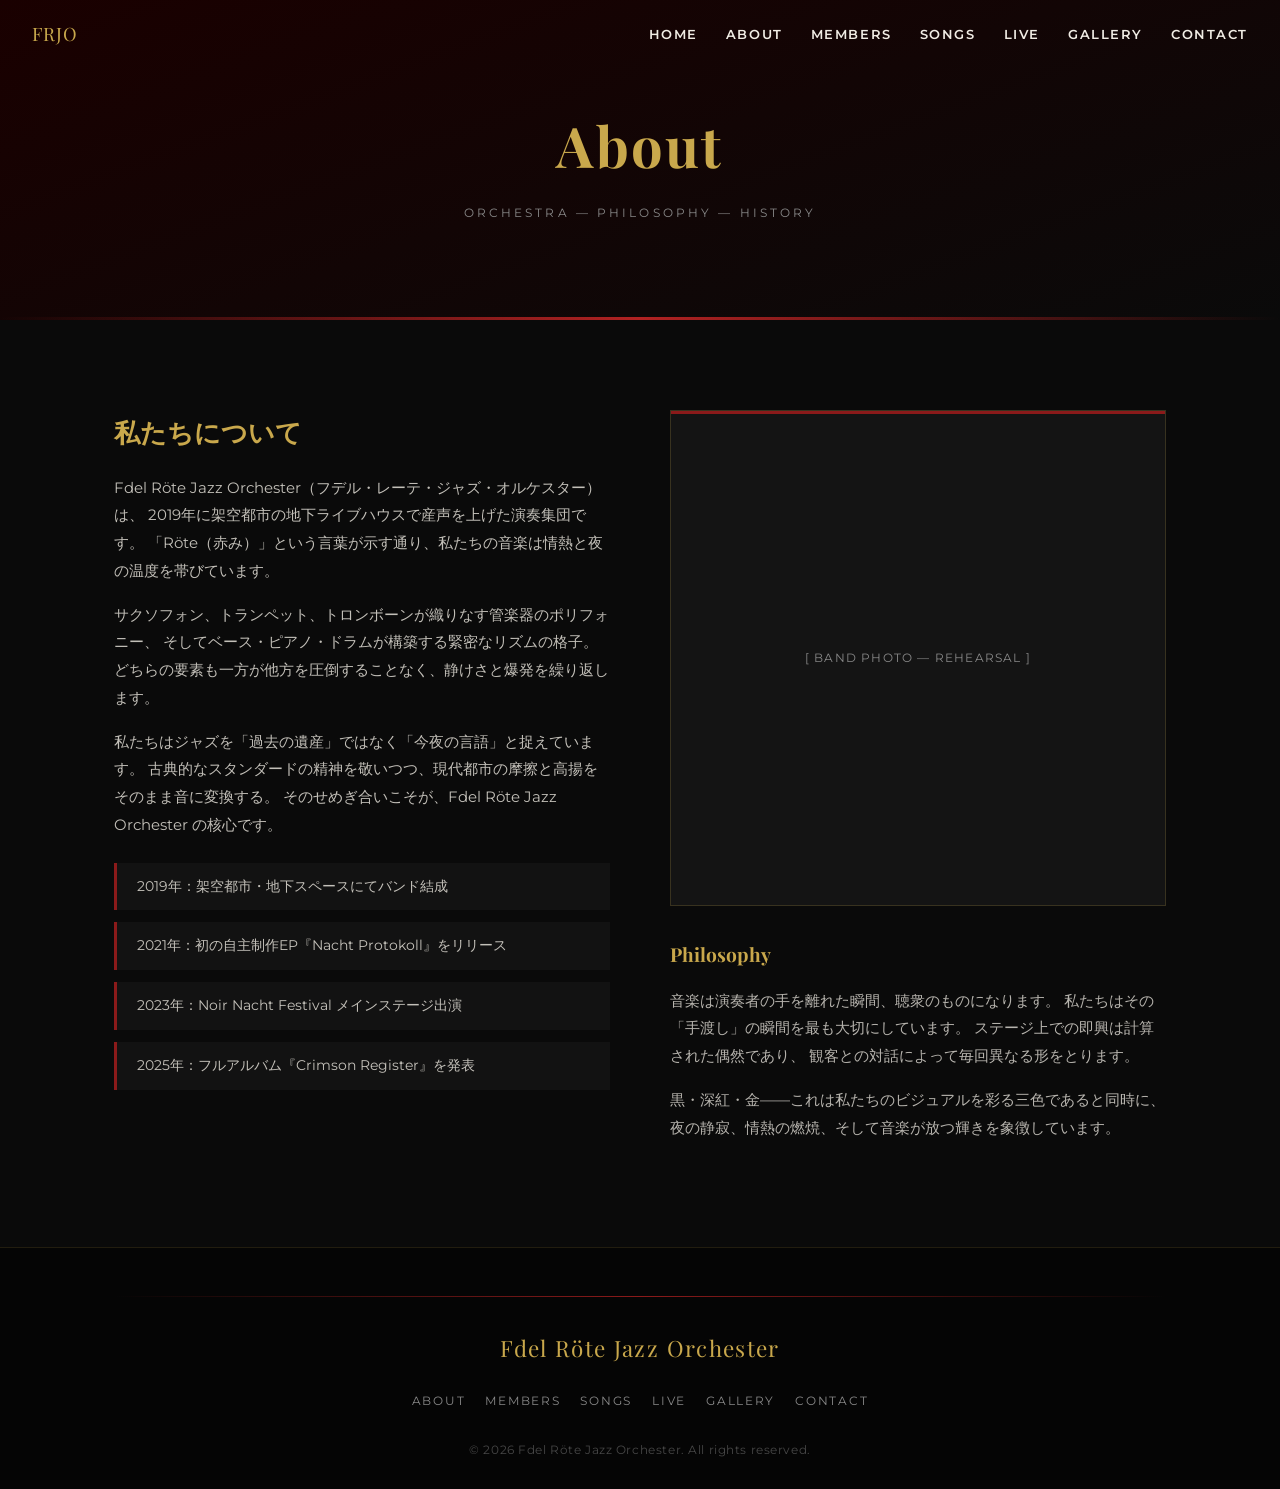
==== about.html @ 0514fe91 "Initial commit: Fdel Röte Jazz Orchester official site" ====
<!DOCTYPE html>
<html lang="ja">
<head>
  <meta charset="UTF-8">
  <meta name="viewport" content="width=device-width, initial-scale=1.0">
  <title>About — Fdel Röte Jazz Orchester</title>
  <meta name="description" content="Fdel Röte Jazz Orchester のバンド紹介・活動コンセプト。">
  <link rel="stylesheet" href="style.css">
</head>
<body>

  <nav id="navbar">
    <a class="nav-logo" href="index.html">FRJO</a>
    <button class="hamburger" id="hamburger" aria-label="メニュー" aria-expanded="false">
      <span></span><span></span><span></span>
    </button>
    <ul class="nav-links" id="nav-links">
      <li><a href="index.html">Home</a></li>
      <li><a href="about.html">About</a></li>
      <li><a href="members.html">Members</a></li>
      <li><a href="songs.html">Songs</a></li>
      <li><a href="live.html">Live</a></li>
      <li><a href="gallery.html">Gallery</a></li>
      <li><a href="contact.html">Contact</a></li>
    </ul>
  </nav>

  <div class="page-hero">
    <div>
      <h1 class="section-title" style="margin-bottom:0;">About</h1>
      <p>Orchestra — Philosophy — History</p>
    </div>
  </div>

  <section class="section">
    <div class="container">
      <div class="about-content">
        <!-- Left: text -->
        <div class="slide-left">
          <h2 style="font-size:1.6rem;margin-bottom:20px;">私たちについて</h2>
          <p>
            Fdel Röte Jazz Orchester（フデル・レーテ・ジャズ・オルケスター）は、
            2019年に架空都市の地下ライブハウスで産声を上げた演奏集団です。
            「Röte（赤み）」という言葉が示す通り、私たちの音楽は情熱と夜の温度を帯びています。
          </p>
          <p>
            サクソフォン、トランペット、トロンボーンが織りなす管楽器のポリフォニー、
            そしてベース・ピアノ・ドラムが構築する緊密なリズムの格子。
            どちらの要素も一方が他方を圧倒することなく、静けさと爆発を繰り返します。
          </p>
          <p>
            私たちはジャズを「過去の遺産」ではなく「今夜の言語」と捉えています。
            古典的なスタンダードの精神を敬いつつ、現代都市の摩擦と高揚をそのまま音に変換する。
            そのせめぎ合いこそが、Fdel Röte Jazz Orchester の核心です。
          </p>

          <ul class="about-highlights">
            <li>2019年：架空都市・地下スペースにてバンド結成</li>
            <li>2021年：初の自主制作EP『Nacht Protokoll』をリリース</li>
            <li>2023年：Noir Nacht Festival メインステージ出演</li>
            <li>2025年：フルアルバム『Crimson Register』を発表</li>
          </ul>
        </div>

        <!-- Right: image + philosophy -->
        <div class="slide-right">
          <div class="dummy-img" style="aspect-ratio:1;margin-bottom:32px;">[ Band Photo — Rehearsal ]</div>

          <h2 style="font-size:1.2rem;margin-bottom:16px;">Philosophy</h2>
          <p style="color:rgba(240,236,228,.75);">
            音楽は演奏者の手を離れた瞬間、聴衆のものになります。
            私たちはその「手渡し」の瞬間を最も大切にしています。
            ステージ上での即興は計算された偶然であり、
            観客との対話によって毎回異なる形をとります。
          </p>
          <p style="color:rgba(240,236,228,.75);">
            黒・深紅・金——これは私たちのビジュアルを彩る三色であると同時に、
            夜の静寂、情熱の燃焼、そして音楽が放つ輝きを象徴しています。
          </p>
        </div>
      </div>
    </div>
  </section>

  <footer>
    <div class="container">
      <div class="crimson-rule"></div>
      <div class="footer-logo">Fdel Röte Jazz Orchester</div>
      <ul class="footer-nav">
        <li><a href="about.html">About</a></li>
        <li><a href="members.html">Members</a></li>
        <li><a href="songs.html">Songs</a></li>
        <li><a href="live.html">Live</a></li>
        <li><a href="gallery.html">Gallery</a></li>
        <li><a href="contact.html">Contact</a></li>
      </ul>
      <p class="footer-copy">&copy; 2026 Fdel Röte Jazz Orchester. All rights reserved.</p>
    </div>
  </footer>

  <script src="script.js"></script>
</body>
</html>
---- style.css ----
/* =============================================
   Fdel Röte Jazz Orchester — style.css
   Design: Black × Gold × Crimson
============================================= */

@import url('https://fonts.googleapis.com/css2?family=Montserrat:wght@400;600;700&family=Playfair+Display:ital,wght@0,700;1,400&display=swap');

/* ---- Reset & Base ---- */
*, *::before, *::after { box-sizing: border-box; margin: 0; padding: 0; }

:root {
  --black:   #0a0a0a;
  --dark:    #141414;
  --gold:    #c9a84c;
  --gold-lt: #e8c96a;
  --crimson: #8b1a1a;
  --crimson-lt: #b22222;
  --white:   #f0ece4;
  --gray:    #888;
  --font-sans: 'Montserrat', sans-serif;
  --font-serif: 'Playfair Display', serif;
}

html { scroll-behavior: smooth; }

body {
  background: var(--black);
  color: var(--white);
  font-family: var(--font-sans);
  font-size: 15px;
  line-height: 1.7;
  overflow-x: hidden;
}

a { color: var(--gold); text-decoration: none; }
a:hover { color: var(--gold-lt); }

img { display: block; max-width: 100%; }

h1, h2, h3, h4 { font-family: var(--font-serif); color: var(--gold); }

/* ---- Utility ---- */
.container { max-width: 1100px; margin: 0 auto; padding: 0 24px; }

.section { padding: 90px 0; }

.section-title {
  font-size: clamp(1.8rem, 4vw, 2.8rem);
  text-align: center;
  margin-bottom: 12px;
  letter-spacing: .04em;
}

.section-title + .divider {
  width: 60px; height: 3px;
  background: var(--crimson-lt);
  margin: 0 auto 56px;
}

.gold-line {
  display: block;
  width: 40px; height: 2px;
  background: var(--gold);
  margin: 8px auto 0;
}

/* ---- Navigation ---- */
#navbar {
  position: fixed; top: 0; left: 0; width: 100%;
  z-index: 1000;
  padding: 18px 32px;
  display: flex; align-items: center; justify-content: space-between;
  transition: background .35s, padding .35s, backdrop-filter .35s;
}

#navbar.scrolled {
  background: rgba(10,10,10,.82);
  backdrop-filter: blur(10px);
  padding: 12px 32px;
  border-bottom: 1px solid rgba(201,168,76,.18);
}

.nav-logo {
  font-family: var(--font-serif);
  font-size: 1.15rem;
  color: var(--gold);
  letter-spacing: .06em;
  white-space: nowrap;
}

.nav-links { display: flex; gap: 28px; list-style: none; }

.nav-links a {
  color: var(--white);
  font-size: .82rem;
  font-weight: 600;
  letter-spacing: .12em;
  text-transform: uppercase;
  position: relative;
  transition: color .2s;
}

.nav-links a::after {
  content: '';
  position: absolute; bottom: -4px; left: 0;
  width: 0; height: 1px;
  background: var(--gold);
  transition: width .25s;
}

.nav-links a:hover { color: var(--gold); }
.nav-links a:hover::after { width: 100%; }

/* Hamburger */
.hamburger {
  display: none;
  flex-direction: column; gap: 5px;
  cursor: pointer; background: none; border: none;
  padding: 4px;
}

.hamburger span {
  display: block; width: 26px; height: 2px;
  background: var(--white);
  transition: transform .3s, opacity .3s;
}

.hamburger.open span:nth-child(1) { transform: translateY(7px) rotate(45deg); }
.hamburger.open span:nth-child(2) { opacity: 0; }
.hamburger.open span:nth-child(3) { transform: translateY(-7px) rotate(-45deg); }

/* Mobile nav */
@media (max-width: 768px) {
  .hamburger { display: flex; }

  .nav-links {
    position: fixed; top: 0; right: -100%;
    height: 100vh; width: 70%; max-width: 280px;
    flex-direction: column; gap: 0;
    background: rgba(10,10,10,.97);
    padding: 80px 32px 40px;
    transition: right .35s;
    border-left: 1px solid rgba(201,168,76,.2);
  }

  .nav-links.open { right: 0; }

  .nav-links li { border-bottom: 1px solid rgba(255,255,255,.07); }

  .nav-links a {
    display: block; padding: 14px 0;
    font-size: .9rem;
  }
}

/* ---- Hero ---- */
#hero {
  position: relative;
  height: 100vh; min-height: 560px;
  display: flex; align-items: center; justify-content: center;
  text-align: center;
  overflow: hidden;
}

.hero-bg {
  position: absolute; inset: 0;
  background: linear-gradient(160deg, #1a0000 0%, #0a0a0a 55%, #1a1200 100%);
}

.hero-bg::before {
  content: '';
  position: absolute; inset: 0;
  background:
    radial-gradient(ellipse 60% 60% at 20% 50%, rgba(139,26,26,.35) 0%, transparent 70%),
    radial-gradient(ellipse 50% 50% at 80% 50%, rgba(201,168,76,.12) 0%, transparent 70%);
}

/* Decorative lines */
.hero-bg::after {
  content: '';
  position: absolute; left: 0; bottom: 0;
  width: 100%; height: 4px;
  background: linear-gradient(90deg, transparent, var(--crimson-lt), transparent);
}

.hero-content {
  position: relative; z-index: 1;
  padding: 0 24px;
}

.hero-sub {
  font-size: .75rem;
  letter-spacing: .35em;
  text-transform: uppercase;
  color: var(--crimson-lt);
  margin-bottom: 18px;
  font-weight: 600;
}

.hero-title {
  font-size: clamp(2.4rem, 7vw, 5.5rem);
  line-height: 1.1;
  letter-spacing: .03em;
  margin-bottom: 8px;
}

.hero-title .accent { color: var(--crimson-lt); font-style: italic; }

.hero-tagline {
  font-family: var(--font-sans);
  font-size: clamp(.9rem, 2vw, 1.05rem);
  color: rgba(240,236,228,.6);
  letter-spacing: .15em;
  text-transform: uppercase;
  margin-top: 20px;
  margin-bottom: 40px;
}

.btn {
  display: inline-block;
  padding: 13px 36px;
  border: 1px solid var(--gold);
  color: var(--gold);
  font-size: .8rem;
  font-weight: 700;
  letter-spacing: .18em;
  text-transform: uppercase;
  transition: background .25s, color .25s;
}

.btn:hover {
  background: var(--gold);
  color: var(--black);
}

.btn-crimson {
  border-color: var(--crimson-lt);
  color: var(--crimson-lt);
}
.btn-crimson:hover {
  background: var(--crimson-lt);
  color: var(--white);
}

.scroll-hint {
  position: absolute; bottom: 32px; left: 50%;
  transform: translateX(-50%);
  font-size: .7rem; letter-spacing: .2em;
  color: var(--gray);
  text-transform: uppercase;
  display: flex; flex-direction: column; align-items: center; gap: 8px;
  animation: bounce 2s infinite;
}

.scroll-hint::after {
  content: '';
  display: block; width: 1px; height: 40px;
  background: linear-gradient(to bottom, var(--gray), transparent);
}

@keyframes bounce {
  0%, 100% { transform: translateX(-50%) translateY(0); }
  50%       { transform: translateX(-50%) translateY(6px); }
}

/* ---- About (index snippet) ---- */
.about-snippet {
  background: var(--dark);
  padding: 80px 0;
}

.about-snippet .container {
  display: grid;
  grid-template-columns: 1fr 1fr;
  gap: 60px;
  align-items: center;
}

.about-snippet .dummy-img {
  aspect-ratio: 4/3;
}

@media (max-width: 768px) {
  .about-snippet .container { grid-template-columns: 1fr; }
}

/* ---- Dummy image ---- */
.dummy-img {
  width: 100%;
  background: var(--dark);
  border: 1px solid rgba(201,168,76,.2);
  display: flex; align-items: center; justify-content: center;
  font-size: .75rem;
  letter-spacing: .1em;
  color: var(--gray);
  text-transform: uppercase;
  font-family: var(--font-sans);
  min-height: 160px;
  position: relative;
  overflow: hidden;
}

.dummy-img::before {
  content: '';
  position: absolute; left: 0; top: 0;
  width: 100%; height: 3px;
  background: var(--crimson);
}

/* ---- Cards (generic) ---- */
.card {
  background: var(--dark);
  border: 1px solid rgba(201,168,76,.25);
  border-top: 3px solid var(--crimson);
  padding: 28px 24px;
  transition: transform .25s, box-shadow .25s;
}

.card:hover {
  transform: translateY(-4px);
  box-shadow: 0 12px 40px rgba(139,26,26,.25);
}

.card h3 { font-size: 1.15rem; margin-bottom: 6px; }

.card .role {
  font-size: .72rem;
  letter-spacing: .18em;
  text-transform: uppercase;
  color: var(--crimson-lt);
  font-weight: 600;
  margin-bottom: 12px;
}

/* ---- Members page ---- */
.tab-bar {
  display: flex; gap: 8px; flex-wrap: wrap;
  justify-content: center;
  margin-bottom: 56px;
}

.tab-btn {
  padding: 9px 22px;
  border: 1px solid rgba(201,168,76,.35);
  background: transparent;
  color: var(--white);
  font-family: var(--font-sans);
  font-size: .75rem;
  font-weight: 600;
  letter-spacing: .15em;
  text-transform: uppercase;
  cursor: pointer;
  transition: background .2s, color .2s, border-color .2s;
}

.tab-btn:hover, .tab-btn.active {
  background: var(--gold);
  color: var(--black);
  border-color: var(--gold);
}

.members-section { margin-bottom: 72px; }

.members-section h2 {
  font-size: 1.4rem;
  letter-spacing: .1em;
  margin-bottom: 4px;
  padding-bottom: 10px;
  border-bottom: 1px solid rgba(201,168,76,.2);
  margin-bottom: 32px;
}

.members-grid {
  display: grid;
  grid-template-columns: repeat(auto-fill, minmax(240px, 1fr));
  gap: 28px;
}

/* Slide-in animation */
.slide-left  { opacity: 0; transform: translateX(-50px); transition: opacity .6s, transform .6s; }
.slide-right { opacity: 0; transform: translateX( 50px); transition: opacity .6s, transform .6s; }
.slide-up    { opacity: 0; transform: translateY( 40px); transition: opacity .6s, transform .6s; }

.slide-left.visible,
.slide-right.visible,
.slide-up.visible { opacity: 1; transform: none; }

/* ---- Songs ---- */
.songs-table {
  width: 100%;
  border-collapse: collapse;
}

.songs-table th {
  text-align: left;
  font-size: .72rem;
  letter-spacing: .15em;
  text-transform: uppercase;
  color: var(--gold);
  padding: 10px 16px;
  border-bottom: 1px solid rgba(201,168,76,.3);
}

.songs-table td {
  padding: 14px 16px;
  border-bottom: 1px solid rgba(255,255,255,.06);
  font-size: .9rem;
  color: rgba(240,236,228,.8);
}

.songs-table tr:hover td {
  background: rgba(201,168,76,.05);
  color: var(--white);
}

.songs-table td:first-child { color: var(--gray); font-size: .8rem; }

/* ---- Live ---- */
.live-list { list-style: none; display: flex; flex-direction: column; gap: 24px; }

.live-item {
  display: grid;
  grid-template-columns: 110px 1fr;
  gap: 24px;
  align-items: center;
  padding: 24px;
  border: 1px solid rgba(201,168,76,.18);
  border-left: 4px solid var(--crimson);
  background: var(--dark);
  transition: box-shadow .25s;
}

.live-item:hover { box-shadow: 0 6px 30px rgba(139,26,26,.2); }

.live-date {
  text-align: center;
  font-family: var(--font-serif);
  line-height: 1.2;
}

.live-date .month {
  font-size: .7rem;
  letter-spacing: .15em;
  text-transform: uppercase;
  color: var(--crimson-lt);
  font-family: var(--font-sans);
  font-weight: 600;
}

.live-date .day { font-size: 2.2rem; color: var(--gold); }

.live-info h3 { font-family: var(--font-sans); font-size: 1rem; font-weight: 700; color: var(--white); margin-bottom: 4px; }
.live-info p  { font-size: .82rem; color: var(--gray); }
.live-info .venue { color: var(--gold); font-size: .82rem; margin-top: 4px; }

@media (max-width: 480px) {
  .live-item { grid-template-columns: 80px 1fr; gap: 16px; padding: 16px; }
  .live-date .day { font-size: 1.7rem; }
}

/* ---- Gallery ---- */
.gallery-grid {
  display: grid;
  grid-template-columns: repeat(auto-fill, minmax(280px, 1fr));
  gap: 16px;
}

.gallery-item {
  position: relative;
  aspect-ratio: 4/3;
  overflow: hidden;
  cursor: pointer;
}

.gallery-item .dummy-img {
  height: 100%;
  aspect-ratio: unset;
  transition: transform .4s;
}

.gallery-item:hover .dummy-img { transform: scale(1.05); }

.gallery-overlay {
  position: absolute; inset: 0;
  background: rgba(10,10,10,.78);
  display: flex; flex-direction: column;
  align-items: center; justify-content: center;
  opacity: 0;
  transition: opacity .35s;
  border-top: 2px solid var(--gold);
}

.gallery-item:hover .gallery-overlay { opacity: 1; }

.gallery-overlay h3 { font-size: 1rem; color: var(--gold); text-align: center; margin-bottom: 4px; }
.gallery-overlay p  { font-size: .75rem; color: var(--gray); letter-spacing: .1em; }

/* ---- Contact ---- */
.contact-form {
  max-width: 640px;
  margin: 0 auto;
  display: flex; flex-direction: column; gap: 20px;
}

.form-group { display: flex; flex-direction: column; gap: 6px; }

.form-group label {
  font-size: .72rem;
  letter-spacing: .15em;
  text-transform: uppercase;
  color: var(--gold);
  font-weight: 600;
}

.form-group input,
.form-group textarea {
  background: var(--dark);
  border: 1px solid rgba(201,168,76,.3);
  border-radius: 0;
  color: var(--white);
  font-family: var(--font-sans);
  font-size: .9rem;
  padding: 12px 16px;
  outline: none;
  transition: border-color .2s;
}

.form-group input:focus,
.form-group textarea:focus { border-color: var(--gold); }

.form-group textarea { resize: vertical; min-height: 140px; }

.form-status {
  font-size: .85rem;
  text-align: center;
  padding: 10px;
  display: none;
}

.form-status.success { color: #6dbf6d; display: block; }
.form-status.error   { color: var(--crimson-lt); display: block; }

/* ---- About page ---- */
.about-content {
  display: grid;
  grid-template-columns: 1fr 1fr;
  gap: 60px;
  align-items: start;
}

.about-content p { color: rgba(240,236,228,.8); margin-bottom: 16px; line-height: 1.85; }

@media (max-width: 768px) {
  .about-content { grid-template-columns: 1fr; }
}

.about-highlights {
  list-style: none;
  margin-top: 24px;
  display: flex; flex-direction: column; gap: 12px;
}

.about-highlights li {
  padding: 12px 16px 12px 20px;
  border-left: 3px solid var(--crimson);
  background: rgba(255,255,255,.03);
  font-size: .88rem;
  color: rgba(240,236,228,.8);
}

/* ---- Footer ---- */
footer {
  background: #050505;
  border-top: 1px solid rgba(201,168,76,.15);
  padding: 48px 0 28px;
  text-align: center;
}

.footer-logo {
  font-family: var(--font-serif);
  font-size: 1.4rem;
  color: var(--gold);
  letter-spacing: .06em;
  margin-bottom: 20px;
}

.footer-nav {
  display: flex; flex-wrap: wrap; justify-content: center;
  gap: 20px; list-style: none;
  margin-bottom: 28px;
}

.footer-nav a {
  font-size: .72rem;
  letter-spacing: .15em;
  text-transform: uppercase;
  color: var(--gray);
  transition: color .2s;
}

.footer-nav a:hover { color: var(--gold); }

.footer-copy {
  font-size: .72rem;
  color: rgba(136,136,136,.5);
  letter-spacing: .05em;
}

.crimson-rule {
  width: 100%; height: 1px;
  background: linear-gradient(90deg, transparent, var(--crimson), transparent);
  margin: 0 0 32px;
}

/* ---- Page Hero (sub pages) ---- */
.page-hero {
  height: 320px;
  display: flex; align-items: center; justify-content: center;
  text-align: center;
  background: linear-gradient(160deg, #1a0000 0%, #0a0a0a 100%);
  position: relative;
  overflow: hidden;
  margin-top: 0;
}

.page-hero::after {
  content: '';
  position: absolute; bottom: 0; left: 0;
  width: 100%; height: 3px;
  background: linear-gradient(90deg, transparent, var(--crimson-lt), transparent);
}

.page-hero h1 { font-size: clamp(2rem, 5vw, 3.5rem); }

.page-hero p {
  font-size: .78rem;
  letter-spacing: .25em;
  text-transform: uppercase;
  color: var(--gray);
  margin-top: 10px;
}

/* ---- Misc ---- */
.text-gold    { color: var(--gold); }
.text-crimson { color: var(--crimson-lt); }
.text-gray    { color: var(--gray); }

.mt-8 { margin-top: 8px; }
.mt-16 { margin-top: 16px; }
.mt-32 { margin-top: 32px; }
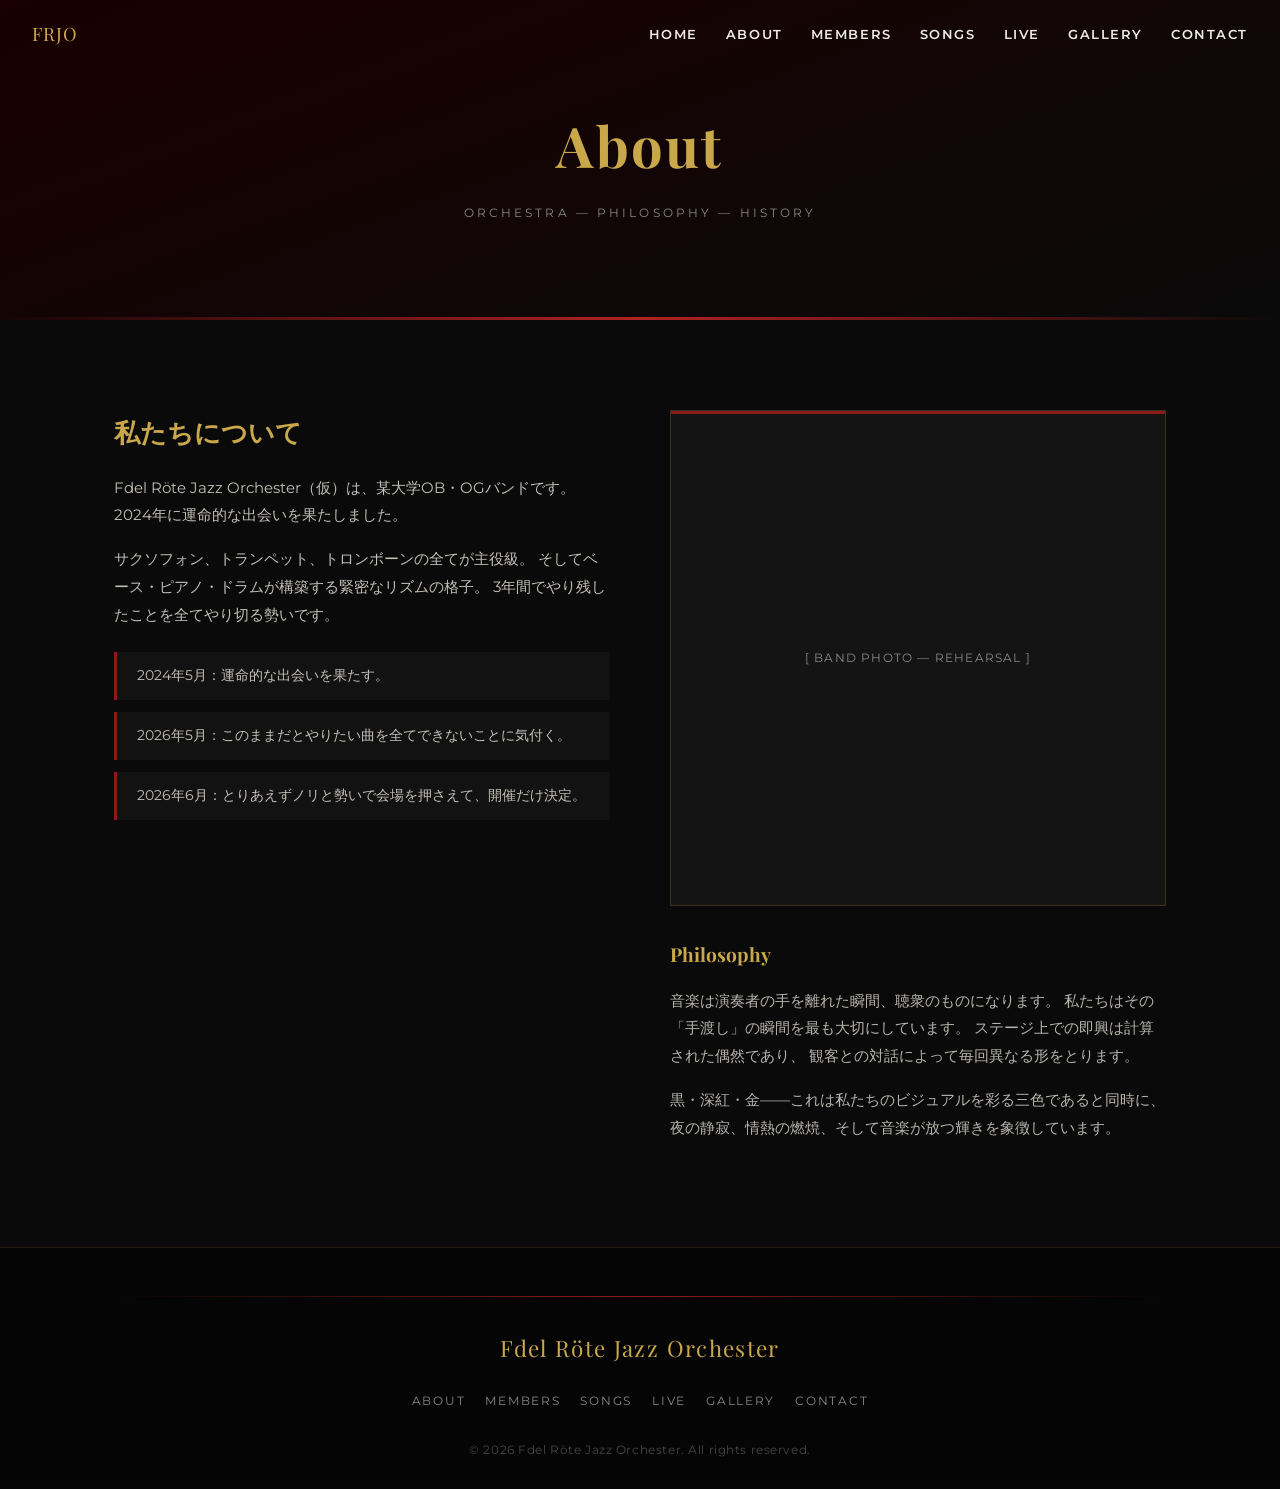
==== commit cf41e052: "update allthings" ====
--- a/about.html
+++ b/about.html
@@ -39,26 +39,19 @@
         <div class="slide-left">
           <h2 style="font-size:1.6rem;margin-bottom:20px;">私たちについて</h2>
           <p>
-            Fdel Röte Jazz Orchester（フデル・レーテ・ジャズ・オルケスター）は、
-            2019年に架空都市の地下ライブハウスで産声を上げた演奏集団です。
-            「Röte（赤み）」という言葉が示す通り、私たちの音楽は情熱と夜の温度を帯びています。
+            Fdel Röte Jazz Orchester（仮）は、某大学OB・OGバンドです。
+            2024年に運命的な出会いを果たしました。
           </p>
           <p>
-            サクソフォン、トランペット、トロンボーンが織りなす管楽器のポリフォニー、
+            サクソフォン、トランペット、トロンボーンの全てが主役級。
             そしてベース・ピアノ・ドラムが構築する緊密なリズムの格子。
-            どちらの要素も一方が他方を圧倒することなく、静けさと爆発を繰り返します。
-          </p>
-          <p>
-            私たちはジャズを「過去の遺産」ではなく「今夜の言語」と捉えています。
-            古典的なスタンダードの精神を敬いつつ、現代都市の摩擦と高揚をそのまま音に変換する。
-            そのせめぎ合いこそが、Fdel Röte Jazz Orchester の核心です。
+            3年間でやり残したことを全てやり切る勢いです。
           </p>
 
           <ul class="about-highlights">
-            <li>2019年：架空都市・地下スペースにてバンド結成</li>
-            <li>2021年：初の自主制作EP『Nacht Protokoll』をリリース</li>
-            <li>2023年：Noir Nacht Festival メインステージ出演</li>
-            <li>2025年：フルアルバム『Crimson Register』を発表</li>
+            <li>2024年5月：運命的な出会いを果たす。</li>
+            <li>2026年5月：このままだとやりたい曲を全てできないことに気付く。</li>
+            <li>2026年6月：とりあえずノリと勢いで会場を押さえて、開催だけ決定。</li>
           </ul>
         </div>
 
--- a/style.css
+++ b/style.css
@@ -458,6 +458,11 @@
   .live-date .day { font-size: 1.7rem; }
 }
 
+/* ← この下に追加 */
+.hidden-live {
+  display: none;
+}
+
 /* ---- Gallery ---- */
 .gallery-grid {
   display: grid;
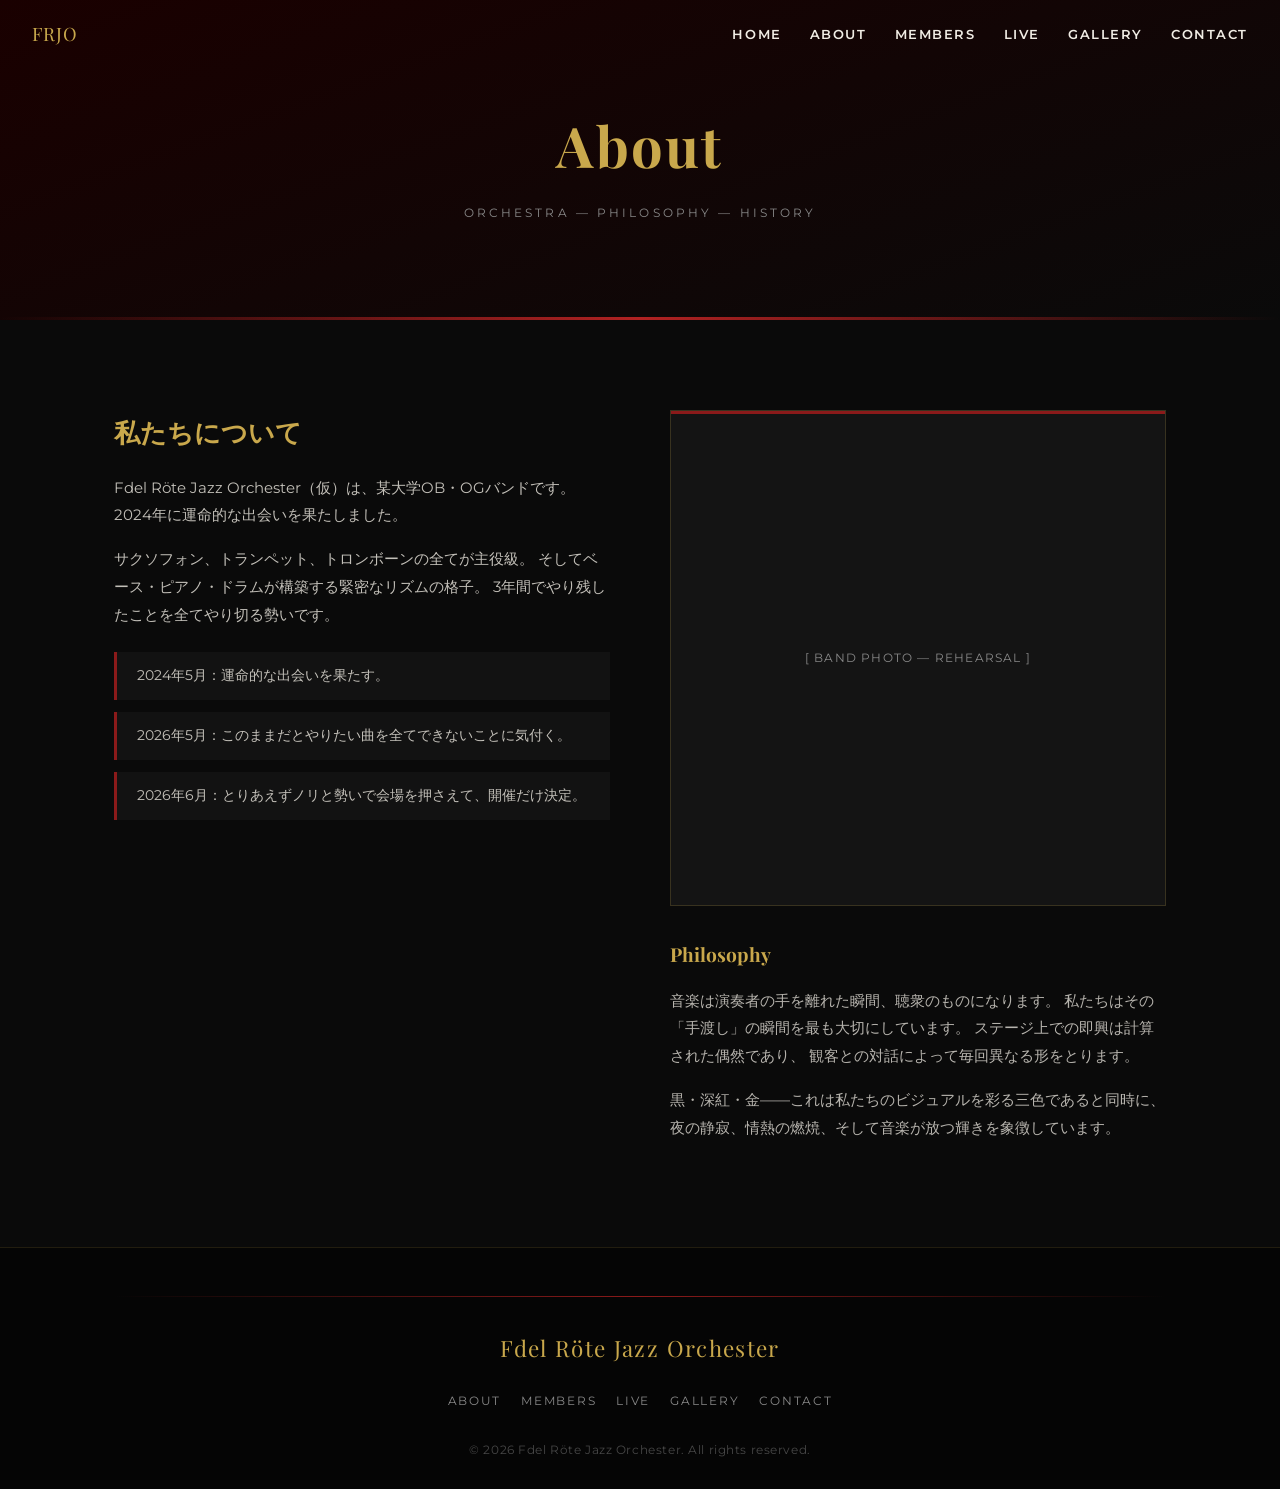
==== commit 82ec3453: "Remove Songs page links from navigation and footer" ====
--- a/about.html
+++ b/about.html
@@ -18,7 +18,6 @@
       <li><a href="index.html">Home</a></li>
       <li><a href="about.html">About</a></li>
       <li><a href="members.html">Members</a></li>
-      <li><a href="songs.html">Songs</a></li>
       <li><a href="live.html">Live</a></li>
       <li><a href="gallery.html">Gallery</a></li>
       <li><a href="contact.html">Contact</a></li>
@@ -82,7 +81,6 @@
       <ul class="footer-nav">
         <li><a href="about.html">About</a></li>
         <li><a href="members.html">Members</a></li>
-        <li><a href="songs.html">Songs</a></li>
         <li><a href="live.html">Live</a></li>
         <li><a href="gallery.html">Gallery</a></li>
         <li><a href="contact.html">Contact</a></li>
